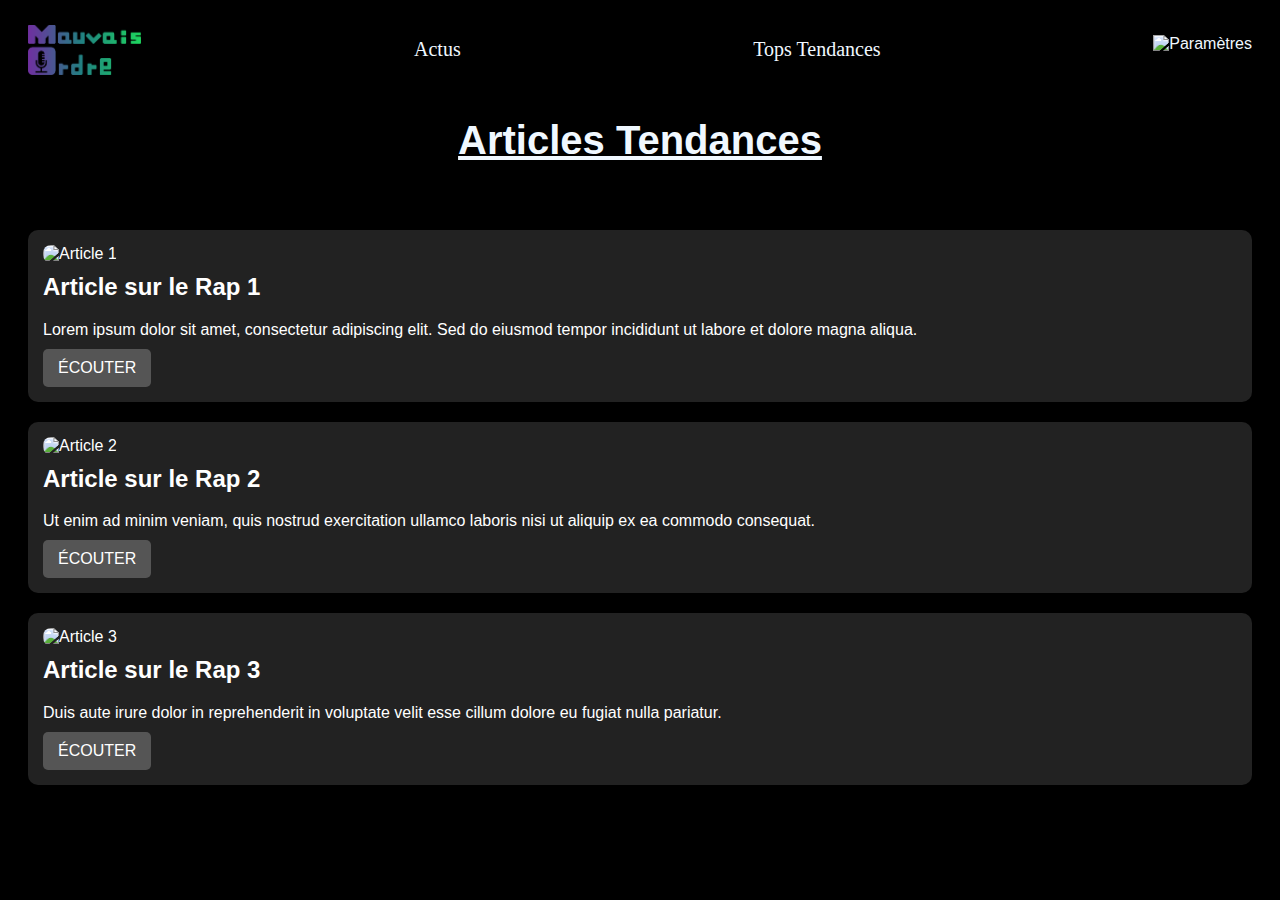
==== blog musique/home.html @ 8e81a792 "Add files via upload" ====
<!DOCTYPE html>
<html lang="en">
<head>
    <meta charset="UTF-8">
    <meta name="viewport" content="width=device-width, initial-scale=1.0">
    <link rel="stylesheet" href="style-home.css">
    <link rel="icon" href="icon.png">
    <title>Page d'accueil - Mauvais Ordre</title>
</head>
<body>
    <header>
        <img src="Logomauvaisordre.png" class="logo" alt="Logo">
        <a href="home.html">Actus</a>
        <a href="">Tops Tendances</a>
        <img src="https://cdn-icons-png.flaticon.com/256/771/771203.png" class="sets" id="settings-icon" alt="Paramètres">
    </header>

    <!-- Menu des paramètres -->
    <div id="settings-menu" class="settings-menu">
        <h2>Paramètres</h2>
        <button id="light-theme">Thème Clair</button>
        <button id="dark-theme">Thème Sombre</button>
    </div>

    <!-- Section des articles -->
     <h1 class="title">Articles Tendances</h1>
    <main>
        <article class="post">
            <img src="https://via.placeholder.com/300x200" alt="Article 1">
            <h2>Article sur le Rap 1</h2>
            <p>Lorem ipsum dolor sit amet, consectetur adipiscing elit. Sed do eiusmod tempor incididunt ut labore et dolore magna aliqua.</p>
            <button class="listen-button">Écouter</button>
        </article>
        
        <article class="post">
            <img src="https://via.placeholder.com/300x200" alt="Article 2">
            <h2>Article sur le Rap 2</h2>
            <p>Ut enim ad minim veniam, quis nostrud exercitation ullamco laboris nisi ut aliquip ex ea commodo consequat.</p>
            <button class="listen-button">Écouter</button>
        </article>
        
        <article class="post">
            <img src="https://via.placeholder.com/300x200" alt="Article 3">
            <h2>Article sur le Rap 3</h2>
            <p>Duis aute irure dolor in reprehenderit in voluptate velit esse cillum dolore eu fugiat nulla pariatur.</p>
            <button class="listen-button">Écouter</button>
        </article>
    </main>

    <script src="script.js"></script>
</body>
</html>
---- blog musique/style-home.css ----
/* Style général du corps */
body {
    background-color: black;
    color: aliceblue;
    transition: background-color 0.3s, color 0.3s;
    font-family: Arial, sans-serif;
}

/* Style du header */
header {
    display: flex;
    justify-content: space-between;
    align-items: center;
    text-align: center;
    padding: 10px 20px;
    border-radius: 18px;
    background: #000000;
}

.logo {
    height: 50px;
}

a {
    position: relative;
    color: aliceblue;
    margin: 20px;
    text-decoration: none;
    font-family: fantasy;
    font-size: 20px;
}

a:hover {
    color: blueviolet;
}

.sets {
    height: 30px;
    cursor: pointer;
}

/* Style du menu des paramètres */
.settings-menu {
    display: none; /* Cache le menu des paramètres par défaut */
    position: fixed;
    top: 60px; /* Ajuste selon l'espace requis */
    right: 20px;
    background: #333;
    color: white;
    padding: 10px;
    border-radius: 5px;
    z-index: 1000;
}

.settings-menu h2 {
    margin: 0;
    font-size: 18px;
}

.settings-menu button {
    display: block;
    background: #555;
    border: none;
    color: white;
    padding: 10px;
    margin: 5px 0;
    cursor: pointer;
}

.settings-menu button:hover {
    background: #777;
}

/* Thème clair */
body.light-theme {
    background-color: white;
    color: black;
}

/* Thème sombre */
body.dark-theme {
    background-color: black;
    color: aliceblue;
}

/* Style des articles */
main {
    padding: 20px;
}

.post {
    background: #222;
    border-radius: 10px;
    margin: 20px 0;
    padding: 15px;
    color: white;
}

.post img {
    width: 100%;
    border-radius: 8px;
}

.post h2 {
    font-size: 24px;
    margin-top: 10px;
}

.post p {
    font-size: 16px;
    margin: 10px 0;
}

.listen-button {
    background: #555;
    border: none;
    color: white;
    padding: 10px 15px;
    border-radius: 5px;
    cursor: pointer;
    font-size: 16px;
    text-transform: uppercase;
}

.listen-button:hover {
    background: #777;
}

.title {
    text-decoration: underline;
    color: aliceblue;
    font-size: 40px;
    font-size: arial;
    font-family: Arial, Helvetica, sans-serif;
    text-align: center;
}
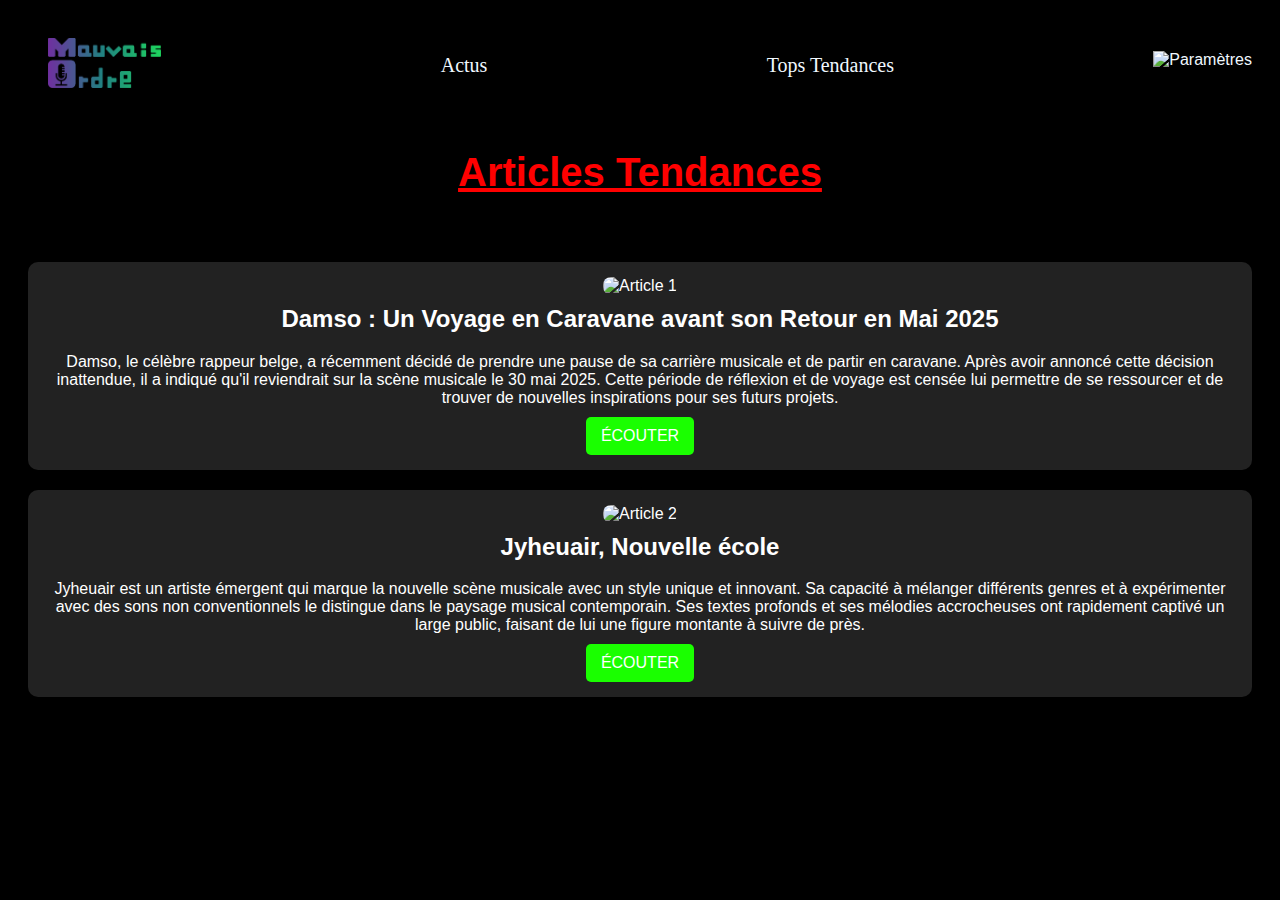
==== commit 4089969d: "Add files via upload" ====
--- a/blog musique/home.html
+++ b/blog musique/home.html
@@ -9,9 +9,11 @@
 </head>
 <body>
     <header>
+        <a href="home.html">
         <img src="Logomauvaisordre.png" class="logo" alt="Logo">
+    </a>
         <a href="home.html">Actus</a>
-        <a href="">Tops Tendances</a>
+        <a href="tops.html">Tops Tendances</a>
         <img src="https://cdn-icons-png.flaticon.com/256/771/771203.png" class="sets" id="settings-icon" alt="Paramètres">
     </header>
 
@@ -26,25 +28,24 @@
      <h1 class="title">Articles Tendances</h1>
     <main>
         <article class="post">
-            <img src="https://via.placeholder.com/300x200" alt="Article 1">
-            <h2>Article sur le Rap 1</h2>
-            <p>Lorem ipsum dolor sit amet, consectetur adipiscing elit. Sed do eiusmod tempor incididunt ut labore et dolore magna aliqua.</p>
-            <button class="listen-button">Écouter</button>
+            <img src="https://pbs.twimg.com/media/FJyCfYvWQAQLnQU.jpg" alt="Article 1">
+            <h2>Damso : Un Voyage en Caravane avant son Retour en Mai 2025</h2>
+            <p>Damso, le célèbre rappeur belge, a récemment décidé de prendre une pause de sa carrière musicale et de partir en caravane. Après avoir annoncé cette décision inattendue, il a indiqué qu'il reviendrait sur la scène musicale le 30 mai 2025. Cette période de réflexion et de voyage est censée lui permettre de se ressourcer et de trouver de nouvelles inspirations pour ses futurs projets.</p>
+            <a href="https://open.spotify.com/intl-fr/artist/2UwqpfQtNuhBwviIC0f2ie" target="_blank">
+                <button class="listen-button">Écouter</button>
+            </a>
         </article>
         
+        
         <article class="post">
-            <img src="https://via.placeholder.com/300x200" alt="Article 2">
-            <h2>Article sur le Rap 2</h2>
-            <p>Ut enim ad minim veniam, quis nostrud exercitation ullamco laboris nisi ut aliquip ex ea commodo consequat.</p>
-            <button class="listen-button">Écouter</button>
+            <img src="https://cdns-images.dzcdn.net/images/artist/65e2dc6cba7df90c0d937628b56496da/1900x1900-000000-80-0-0.jpg" alt="Article 2">
+            <h2>Jyheuair, Nouvelle école</h2>
+            <p>Jyheuair est un artiste émergent qui marque la nouvelle scène musicale avec un style unique et innovant. Sa capacité à mélanger différents genres et à expérimenter avec des sons non conventionnels le distingue dans le paysage musical contemporain. Ses textes profonds et ses mélodies accrocheuses ont rapidement captivé un large public, faisant de lui une figure montante à suivre de près.</p>
+            <a href="https://open.spotify.com/intl-fr/artist/7sr2KPOcmuTHm9GsbuRXKn">
+                <button class="listen-button">Écouter</button>
+            </a>
         </article>
         
-        <article class="post">
-            <img src="https://via.placeholder.com/300x200" alt="Article 3">
-            <h2>Article sur le Rap 3</h2>
-            <p>Duis aute irure dolor in reprehenderit in voluptate velit esse cillum dolore eu fugiat nulla pariatur.</p>
-            <button class="listen-button">Écouter</button>
-        </article>
     </main>
 
     <script src="script.js"></script>
--- a/blog musique/style-home.css
+++ b/blog musique/style-home.css
@@ -76,7 +76,9 @@
     background-color: white;
     color: black;
 }
-
+ .title.light-them {
+    color: rgb(0, 0, 0);
+ }
 /* Thème sombre */
 body.dark-theme {
     background-color: black;
@@ -89,6 +91,7 @@
 }
 
 .post {
+    text-align: center;
     background: #222;
     border-radius: 10px;
     margin: 20px 0;
@@ -111,8 +114,14 @@
     margin: 10px 0;
 }
 
+.button-container {
+    display: flex;
+    justify-content: center;
+    margin-top: 20px;
+}
+
 .listen-button {
-    background: #555;
+    background: #1aff00; /* Couleur de base du bouton */
     border: none;
     color: white;
     padding: 10px 15px;
@@ -120,15 +129,18 @@
     cursor: pointer;
     font-size: 16px;
     text-transform: uppercase;
+    transition: background 0.3s, transform 0.3s, box-shadow 0.3s; /* Transition douce */
 }
 
 .listen-button:hover {
-    background: #777;
+    background: #1b8500; /* Couleur au survol */
+    transform: scale(1.1); /* Agrandir légèrement au survol */
+    box-shadow: 0 4px 12px rgba(0, 0, 0, 0.3); /* Ombre douce au survol */
 }
 
 .title {
     text-decoration: underline;
-    color: aliceblue;
+    color: rgb(255, 0, 0);
     font-size: 40px;
     font-size: arial;
     font-family: Arial, Helvetica, sans-serif;
